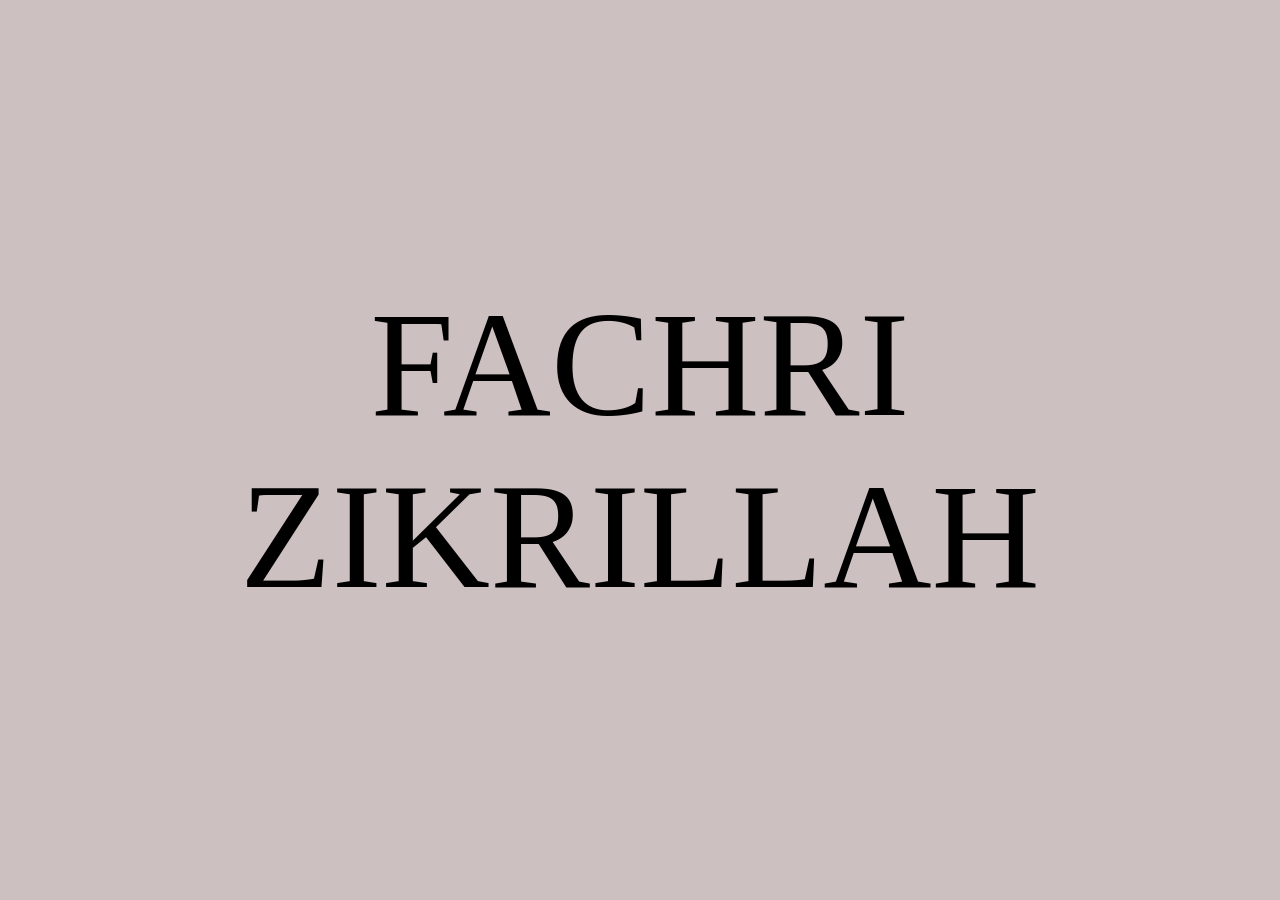
==== index.html @ e3d98bf4 "add hero section" ====
<!DOCTYPE html>
<html lang="en">
<head>
    <meta charset="UTF-8">
    <meta name="viewport" content="width=device-width, initial-scale=1.0">
    <title>Fachri Zikrillah</title>
    <link rel="stylesheet" href="style.css">
</head>
<body>
    <div id="root">
        <div class="hero">
            <div class="hero__tiles" data-tiles="8" id="hero-tiles">
                <!-- TODO: generate tiles using js -->
            </div>
            <h1 class="hero__title">
                <span>FACHRI</span>
                <span>ZIKRILLAH</span>
            </h1>
        </div>
    </div>

    <script>
        // setup tiles automatically
        let heroTiles = document.getElementById('hero-tiles');
        let numTiles = +heroTiles.dataset.tiles;
        for (let i = 0; i < numTiles; i++) {
            let tile = document.createElement('div');
            tile.style.setProperty('--animation-delay', `${i * 0.1}s`);
            heroTiles.appendChild(tile);
        }
    </script>
</body>
</html>
---- style.css ----
/*
    START: RESET
    Josh's Custom CSS Reset (with customization)
    https://www.joshwcomeau.com/css/custom-css-reset/
*/
:root {
    --color-background: #cdc0c0;
}

*,
*::after,
*::before {
    margin: 0;
    padding: 0;
    box-sizing: border-box;
}

html {
    color-scheme: only light;
}

@media (prefers-reduced-motion: no-preference) {
    html {
        interpolate-size: allow-keywords;
    }
}

body {
    -webkit-font-smoothing: antialiased;
}

img, picture, video, canvas, svg {
    display: block;
    max-width: 100%;
}

input, button, textarea, select {
    font: inherit;
}

p, h1, h2, h3, h4, h5, h6 {
    overflow-wrap: break-word;
}

p {
    text-wrap: pretty;
}

h1, h2, h3, h4, h5, h6 {
    text-wrap: balance;
    font: inherit;
}

#root, #__next {
    isolation: isolate;
}
/* END: RESET */

/* START: ANIMATION */
@keyframes moveUp {
    from {
        transform: translateY(0);
    }

    to {
        transform: translateY(-100%);
    }
}
/* END: ANIMATION */


/* START: HERO */
.hero {
    display: flex;
    flex-direction: column;
    justify-content: center;
    align-items: center;

    min-height: 100vh;

    background-color: var(--color-background);
    position: relative;
}

.hero__title {
    /* TODO: setup responsive font-size */
    font-size: clamp(100px, 100vw / 2, 150px);
    text-align: center;

    > * {
        white-space: wrap
        ;
    }
}

.hero__tiles {
    display: flex;
    position: absolute;
    top: 0;
    left: 0;
    right: 0;
    bottom: 0;

    > * {
        --animation-delay: 0s;
        flex: 1;
        width: 100%;
        animation: moveUp 0.3s ease-in forwards;
        background-color: white;
        animation-delay: var(--animation-delay);
    }
}
/* END: HERO */
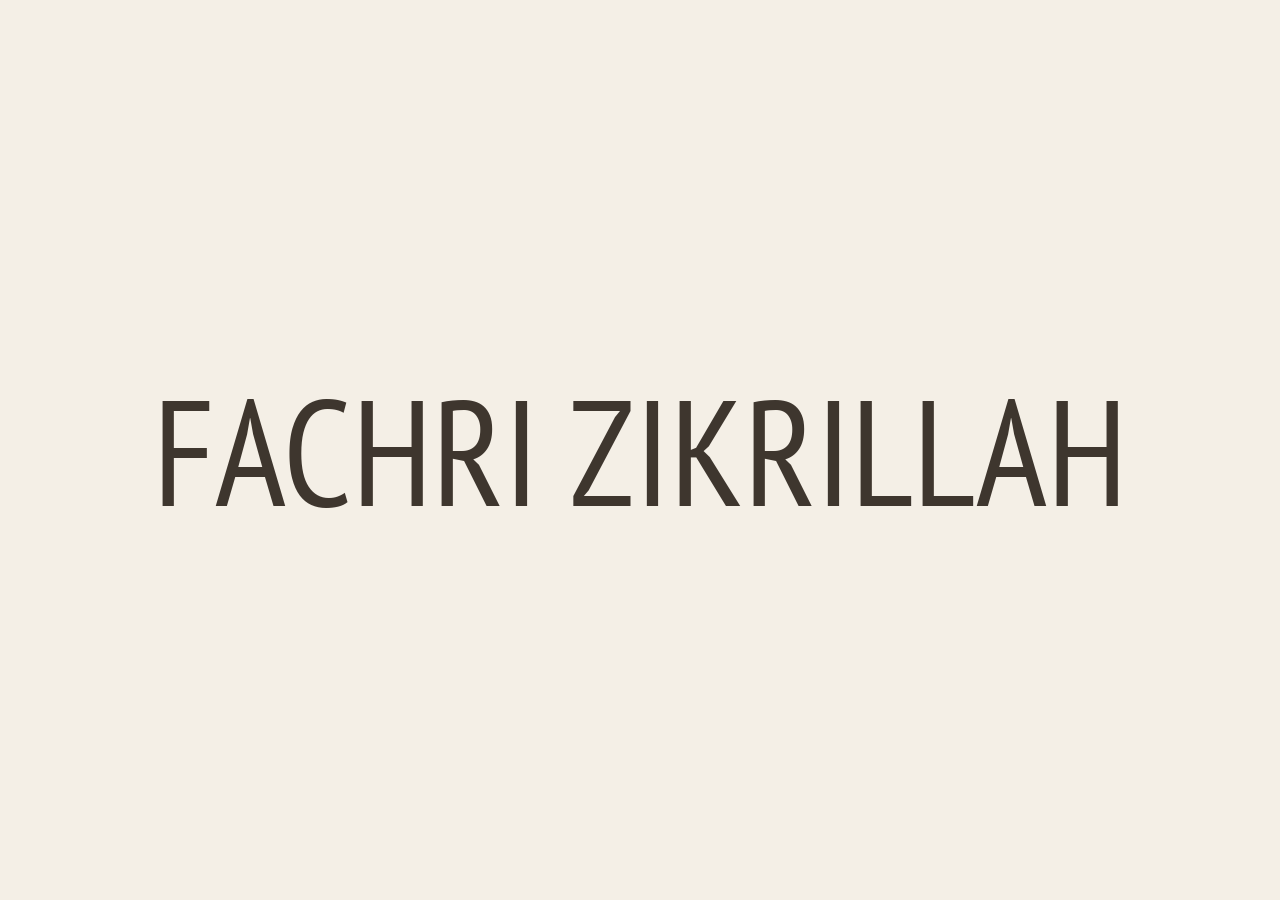
==== commit 4c676d57: "feat: add color, font and adjust hero tiles animation" ====
--- a/index.html
+++ b/index.html
@@ -4,6 +4,9 @@
     <meta charset="UTF-8">
     <meta name="viewport" content="width=device-width, initial-scale=1.0">
     <title>Fachri Zikrillah</title>
+    <link rel="preconnect" href="https://fonts.googleapis.com">
+    <link rel="preconnect" href="https://fonts.gstatic.com" crossorigin>
+    <link href="https://fonts.googleapis.com/css2?family=PT+Sans+Narrow:wght@400;700&display=swap" rel="stylesheet">
     <link rel="stylesheet" href="style.css">
 </head>
 <body>
@@ -28,6 +31,7 @@
             tile.style.setProperty('--animation-delay', `${i * 0.1}s`);
             heroTiles.appendChild(tile);
         }
+        heroTiles.style.animation = `hide ${numTiles * 0.1 + 0.5}s ease-out forwards`;
     </script>
 </body>
 </html>
--- a/style.css
+++ b/style.css
@@ -4,7 +4,15 @@
     https://www.joshwcomeau.com/css/custom-css-reset/
 */
 :root {
-    --color-background: #cdc0c0;
+    --color-white: #F4EFE6;
+    --color-dark-brown: #3E362E;
+
+    /* THEME COLOR */
+    --color-background: var(--color-white);
+    --color-primary: var(--color-dark-brown);
+    --color-text-primary: var(--color-dark-brown);
+
+    --font-sans: "PT Sans Narrow", sans-serif;
 }
 
 *,
@@ -27,6 +35,10 @@
 
 body {
     -webkit-font-smoothing: antialiased;
+    font-family: var(--font-sans);
+    font-weight: 400;
+    color: var(--color-text-primary);
+    background-color: var(--color-background);
 }
 
 img, picture, video, canvas, svg {
@@ -66,6 +78,12 @@
         transform: translateY(-100%);
     }
 }
+
+@keyframes hide {
+    to {
+        display: none;
+    }
+}
 /* END: ANIMATION */
 
 
@@ -83,8 +101,7 @@
 }
 
 .hero__title {
-    /* TODO: setup responsive font-size */
-    font-size: clamp(100px, 100vw / 2, 150px);
+    font-size: clamp(40px, 14vw, 150px);
     text-align: center;
 
     > * {
@@ -100,6 +117,7 @@
     left: 0;
     right: 0;
     bottom: 0;
+    
 
     > * {
         --animation-delay: 0s;
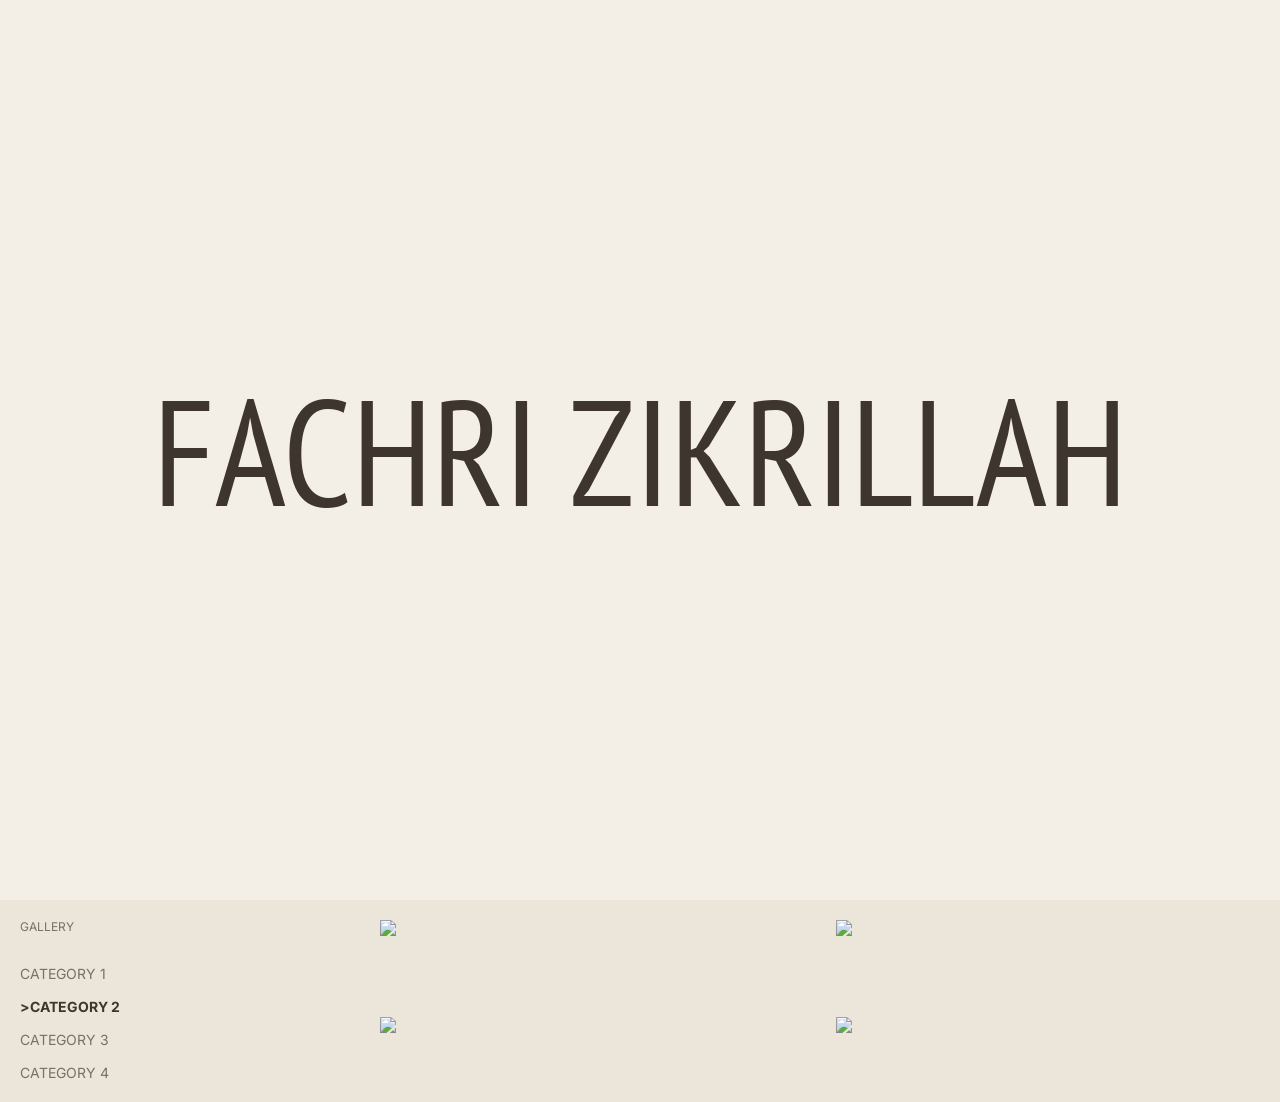
==== commit 9417632e: "add section gallery" ====
--- a/index.html
+++ b/index.html
@@ -1,37 +1,61 @@
-<!DOCTYPE html>
+<!doctype html>
 <html lang="en">
-<head>
-    <meta charset="UTF-8">
-    <meta name="viewport" content="width=device-width, initial-scale=1.0">
-    <title>Fachri Zikrillah</title>
-    <link rel="preconnect" href="https://fonts.googleapis.com">
-    <link rel="preconnect" href="https://fonts.gstatic.com" crossorigin>
-    <link href="https://fonts.googleapis.com/css2?family=PT+Sans+Narrow:wght@400;700&display=swap" rel="stylesheet">
-    <link rel="stylesheet" href="style.css">
-</head>
-<body>
-    <div id="root">
-        <div class="hero">
-            <div class="hero__tiles" data-tiles="8" id="hero-tiles">
-                <!-- TODO: generate tiles using js -->
+    <head>
+        <meta charset="UTF-8" />
+        <meta name="viewport" content="width=device-width, initial-scale=1.0" />
+        <title>Fachri Zikrillah</title>
+        <link rel="preconnect" href="https://fonts.googleapis.com" />
+        <link rel="preconnect" href="https://fonts.gstatic.com" crossorigin />
+        <link
+            href="https://fonts.googleapis.com/css2?family=Inter:ital,opsz,wght@0,14..32,100..900;1,14..32,100..900&family=PT+Sans+Narrow:wght@400;700&display=swap"
+            rel="stylesheet"
+        />
+        <link rel="stylesheet" href="style.css" />
+    </head>
+    <body>
+        <div id="root">
+            <div class="hero">
+                <div class="hero__tiles" data-tiles="8" id="hero-tiles">
+                    <!-- TODO: generate tiles using js -->
+                </div>
+                <h1 class="hero__title">
+                    <span>FACHRI</span>
+                    <span>ZIKRILLAH</span>
+                </h1>
             </div>
-            <h1 class="hero__title">
-                <span>FACHRI</span>
-                <span>ZIKRILLAH</span>
-            </h1>
+
+            <div class="container background-secondary"></div>
+            <section class="gallery">
+                <div class="gallery__container">
+                    <div class="gallery__sidebar">
+                        <div class="gallery__sidebar-title">GALLERY</div>
+                        <nav class="gallery__categories">
+                            <div>CATEGORY 1</div>
+                            <div class="gallery__active">CATEGORY 2</div>
+                            <div>CATEGORY 3</div>
+                            <div>CATEGORY 4</div>
+                        </nav>
+                    </div>
+                    <div class="gallery__photos">
+                        <img src="https://dummyimage.com/400.png/09f/fff" />
+                        <img src="https://dummyimage.com/400.png/09f/fff" />
+                        <img src="https://dummyimage.com/400.png/09f/fff" />
+                        <img src="https://dummyimage.com/400.png/09f/fff" />
+                    </div>
+                </div>
+            </section>
         </div>
-    </div>
 
-    <script>
-        // setup tiles automatically
-        let heroTiles = document.getElementById('hero-tiles');
-        let numTiles = +heroTiles.dataset.tiles;
-        for (let i = 0; i < numTiles; i++) {
-            let tile = document.createElement('div');
-            tile.style.setProperty('--animation-delay', `${i * 0.1}s`);
-            heroTiles.appendChild(tile);
-        }
-        heroTiles.style.animation = `hide ${numTiles * 0.1 + 0.5}s ease-out forwards`;
-    </script>
-</body>
+        <script>
+            // setup tiles automatically
+            let heroTiles = document.getElementById("hero-tiles");
+            let numTiles = +heroTiles.dataset.tiles;
+            for (let i = 0; i < numTiles; i++) {
+                let tile = document.createElement("div");
+                tile.style.setProperty("--animation-delay", `${i * 0.1}s`);
+                heroTiles.appendChild(tile);
+            }
+            heroTiles.style.animation = `hide ${numTiles * 0.1 + 0.5}s ease-out forwards`;
+        </script>
+    </body>
 </html>
--- a/style.css
+++ b/style.css
@@ -4,15 +4,25 @@
     https://www.joshwcomeau.com/css/custom-css-reset/
 */
 :root {
-    --color-white: #F4EFE6;
-    --color-dark-brown: #3E362E;
+    --color-white: #f4efe6;
+    --color-white-2: #ebe5da;
+    --color-dark-brown: #3e362e;
+    --color-soft-brown: #78706a;
 
     /* THEME COLOR */
     --color-background: var(--color-white);
+    --color-background-secondary: var(--color-white-2);
+
     --color-primary: var(--color-dark-brown);
+
     --color-text-primary: var(--color-dark-brown);
+    --color-text-secondary: var(--color-soft-brown);
 
     --font-sans: "PT Sans Narrow", sans-serif;
+    --font-sans-serif: "Inter", sans-serif;
+
+    --max-content-width: 1320px;
+    --min-content-padding: 20px;
 }
 
 *,
@@ -35,22 +45,34 @@
 
 body {
     -webkit-font-smoothing: antialiased;
-    font-family: var(--font-sans);
-    font-weight: 400;
+    font: 400 16px/1.2 var(--font-sans);
     color: var(--color-text-primary);
     background-color: var(--color-background);
 }
 
-img, picture, video, canvas, svg {
+img,
+picture,
+video,
+canvas,
+svg {
     display: block;
     max-width: 100%;
 }
 
-input, button, textarea, select {
+input,
+button,
+textarea,
+select {
     font: inherit;
 }
 
-p, h1, h2, h3, h4, h5, h6 {
+p,
+h1,
+h2,
+h3,
+h4,
+h5,
+h6 {
     overflow-wrap: break-word;
 }
 
@@ -58,12 +80,18 @@
     text-wrap: pretty;
 }
 
-h1, h2, h3, h4, h5, h6 {
+h1,
+h2,
+h3,
+h4,
+h5,
+h6 {
     text-wrap: balance;
     font: inherit;
 }
 
-#root, #__next {
+#root,
+#__next {
     isolation: isolate;
 }
 /* END: RESET */
@@ -86,6 +114,19 @@
 }
 /* END: ANIMATION */
 
+/* START: UTILS */
+.background-secondary {
+    background-color: var(--color-background-secondary) !important;
+}
+/* END: UTILS */
+
+.container {
+    max-width: 1320px;
+    width: 100%;
+    padding: 0 20px;
+    margin-left: auto;
+    margin-right: auto;
+}
 
 /* START: HERO */
 .hero {
@@ -105,8 +146,7 @@
     text-align: center;
 
     > * {
-        white-space: wrap
-        ;
+        white-space: wrap;
     }
 }
 
@@ -117,7 +157,6 @@
     left: 0;
     right: 0;
     bottom: 0;
-    
 
     > * {
         --animation-delay: 0s;
@@ -129,3 +168,61 @@
     }
 }
 /* END: HERO */
+
+/* START: GALLERY */
+.gallery {
+    background-color: var(--color-background-secondary);
+}
+
+.gallery__container {
+    max-width: var(--max-content-width);
+    padding: var(--min-content-padding);
+    margin: 0 auto;
+
+    display: grid;
+    grid-template-columns: 300px 1fr;
+    gap: 60px;
+}
+
+.gallery__photos {
+    display: grid;
+    grid-template-columns: 1fr 1fr;
+    gap: 32px;
+
+    > img {
+        width: 100%;
+    }
+}
+
+.gallery__sidebar {
+    /* TODO: set sticky */
+    display: flex;
+    flex-direction: column;
+    gap: 32px;
+    font: 400 12px/1.2 var(--font-sans-serif);
+    color: var(--color-text-secondary);
+}
+
+.gallery__categories {
+    display: flex;
+    flex-direction: column;
+    gap: 16px;
+    font: 400 14px/1.2 var(--font-sans-serif);
+
+    > * {
+        position: relative;
+    }
+}
+.gallery__active {
+    display: flex;
+    align-items: center;
+    color: var(--color-text-primary);
+    font-weight: 700;
+}
+.gallery__active::before {
+    content: ">";
+    display: block;
+    color: var(--color-text-primary);
+    font: inherit;
+}
+/* END: GALLERY */
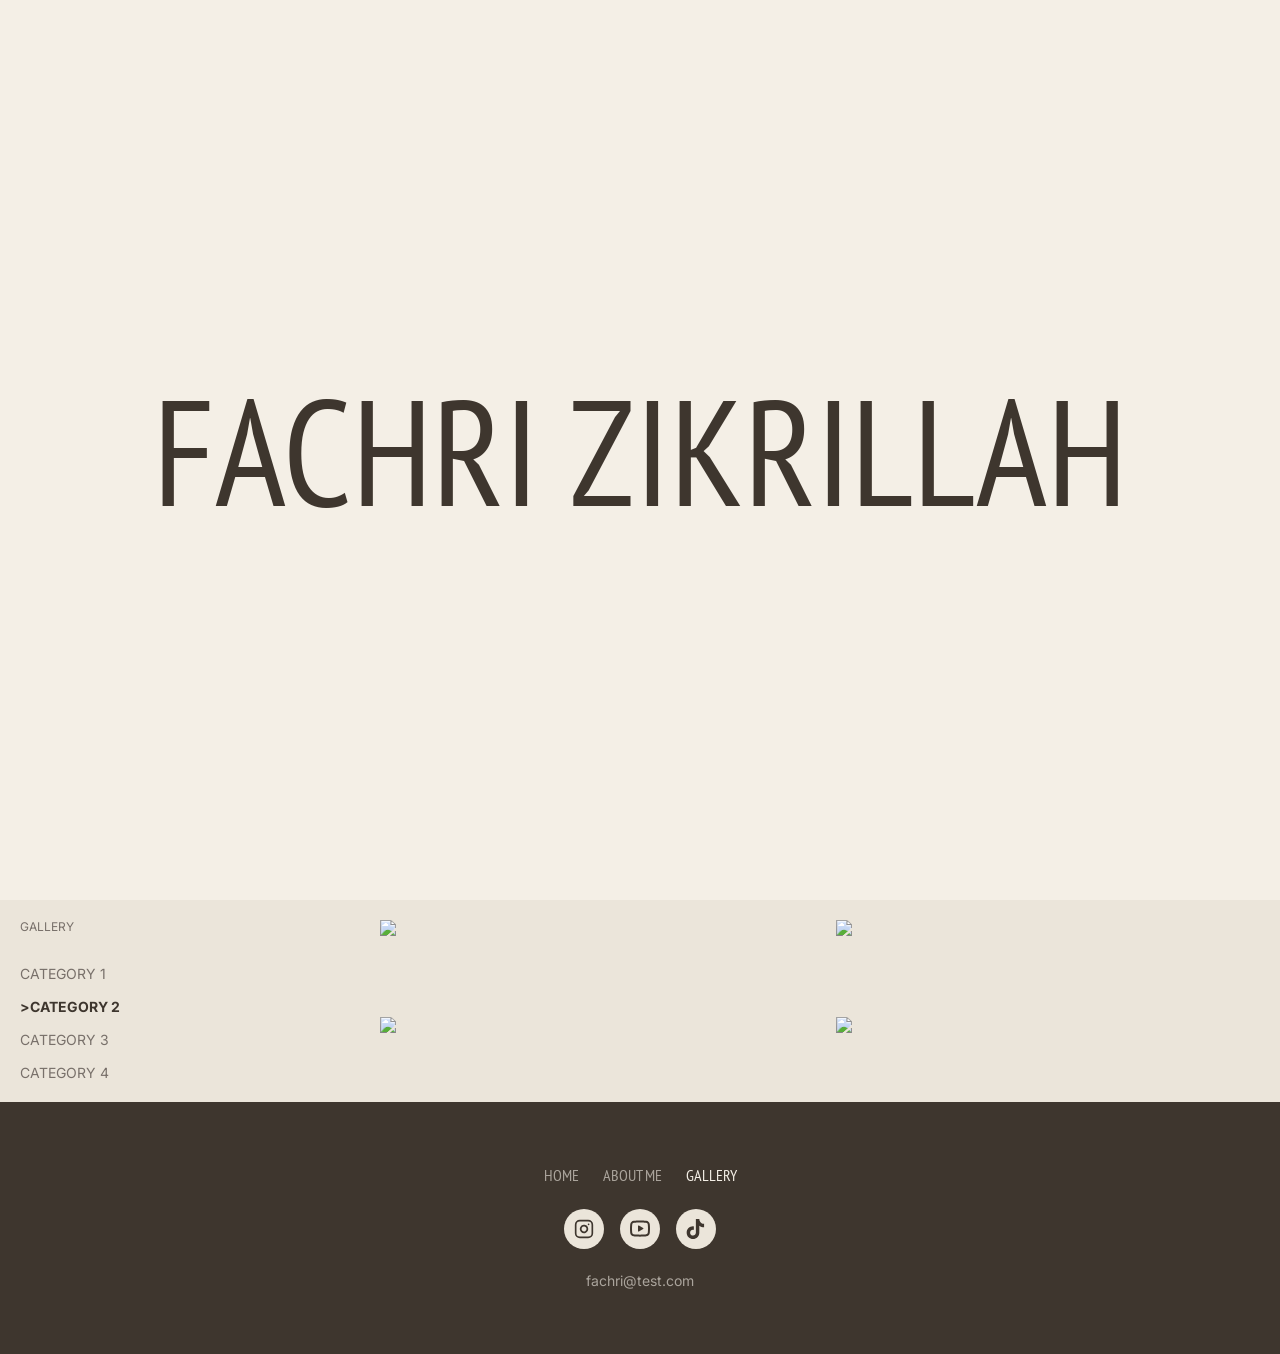
==== commit fe7e46a1: "add base footer" ====
--- a/index.html
+++ b/index.html
@@ -24,7 +24,6 @@
                 </h1>
             </div>
 
-            <div class="container background-secondary"></div>
             <section class="gallery">
                 <div class="gallery__container">
                     <div class="gallery__sidebar">
@@ -44,6 +43,29 @@
                     </div>
                 </div>
             </section>
+
+            <section></section>
+
+            <footer class="footer">
+                <nav class="footer__nav">
+                    <a href="">HOME</a>
+                    <a href="">ABOUT ME</a>
+                    <a href="" class="text-primary-foreground">GALLERY</a>
+                </nav>
+                 <div class="footer__sosmed-icons">
+                    <a href="https://www.instagram.com/fachryzikrillah/" target="_blank">
+                        <img src="/instagram.svg" alt="Instagram">
+                    </a>
+                    <a href="" target="_blank">
+                        <img src="/youtube.svg" alt="YouTube">
+                    </a>
+
+                    <a href="" target="_blank">
+                        <img src="/tiktok.svg" alt="TikTok">
+                    </a>
+                </div>
+                <a class="footer__email" href="mailto:fachri@test.com">fachri@test.com</a>
+            </footer>
         </div>
 
         <script>
--- a/style.css
+++ b/style.css
@@ -6,6 +6,7 @@
 :root {
     --color-white: #f4efe6;
     --color-white-2: #ebe5da;
+    --color-white-3: rgb(244 239 230 / 0.6);
     --color-dark-brown: #3e362e;
     --color-soft-brown: #78706a;
 
@@ -14,9 +15,11 @@
     --color-background-secondary: var(--color-white-2);
 
     --color-primary: var(--color-dark-brown);
+    --color-primary-foreground: var(--color-white);
 
     --color-text-primary: var(--color-dark-brown);
     --color-text-secondary: var(--color-soft-brown);
+    --color-muted: var(--color-white-3);
 
     --font-sans: "PT Sans Narrow", sans-serif;
     --font-sans-serif: "Inter", sans-serif;
@@ -118,6 +121,10 @@
 .background-secondary {
     background-color: var(--color-background-secondary) !important;
 }
+
+.text-primary-foreground {
+    color: var(--color-primary-foreground) !important;
+}
 /* END: UTILS */
 
 .container {
@@ -226,3 +233,98 @@
     font: inherit;
 }
 /* END: GALLERY */
+
+/* START: FOOTER */
+.footer {
+    background-color: var(--color-primary);
+    color: var(--color-primary-foreground);
+    padding: 40px 20px;
+    text-align: center;
+    padding: 64px;
+
+    display: flex;
+    flex-direction: column;
+    align-items: center;
+    gap: 24px;
+}
+
+.footer__sosmed {
+    margin-bottom: 20px;
+    color: var(--color-muted);
+    display: flex;
+    justify-content: flex-start;
+    gap: 24px;
+}
+
+.footer__link {
+    font: 400 14px/1.2 var(--font-sans-serif);
+    text-decoration: none;
+
+    &,
+    &:visited {
+        color: var(--color-muted);
+    }
+
+    &:hover {
+        color: var(--color-primary-foreground)
+    }
+}
+
+.footer__sosmed-email {
+    font: 400 14px/1.2 var(--font-sans-serif);
+    color: var(--color-white);
+}
+
+.footer__sosmed-icons {
+    display: flex;
+    justify-content: center;
+    gap: 16px;
+
+    img {
+        height: 20px;
+        aspect-ratio: 1;
+    }
+
+    > * {
+        padding: 10px;
+        color: var(--color-muted);
+        background-color: var(--color-background-secondary);
+        border-radius: 50px;
+        display: flex;
+        align-items: center;
+        justify-content: center;
+    }
+}
+
+.footer__nav {
+    display: flex;
+    gap: 24px;
+
+    > * {
+        text-decoration: none;
+
+        &,
+        &:visited {
+            color: var(--color-muted);
+        }
+
+        &:hover {
+            color: var(--color-primary-foreground)
+        }
+    }
+}
+
+.footer__email {
+    font: 400 14px/1.2 var(--font-sans-serif);
+    text-decoration: none;
+
+    &,
+    &:visited {
+        color: var(--color-muted);
+    }
+
+    &:hover {
+        color: var(--color-primary-foreground)
+    }
+}
+/* END: FOOTER */
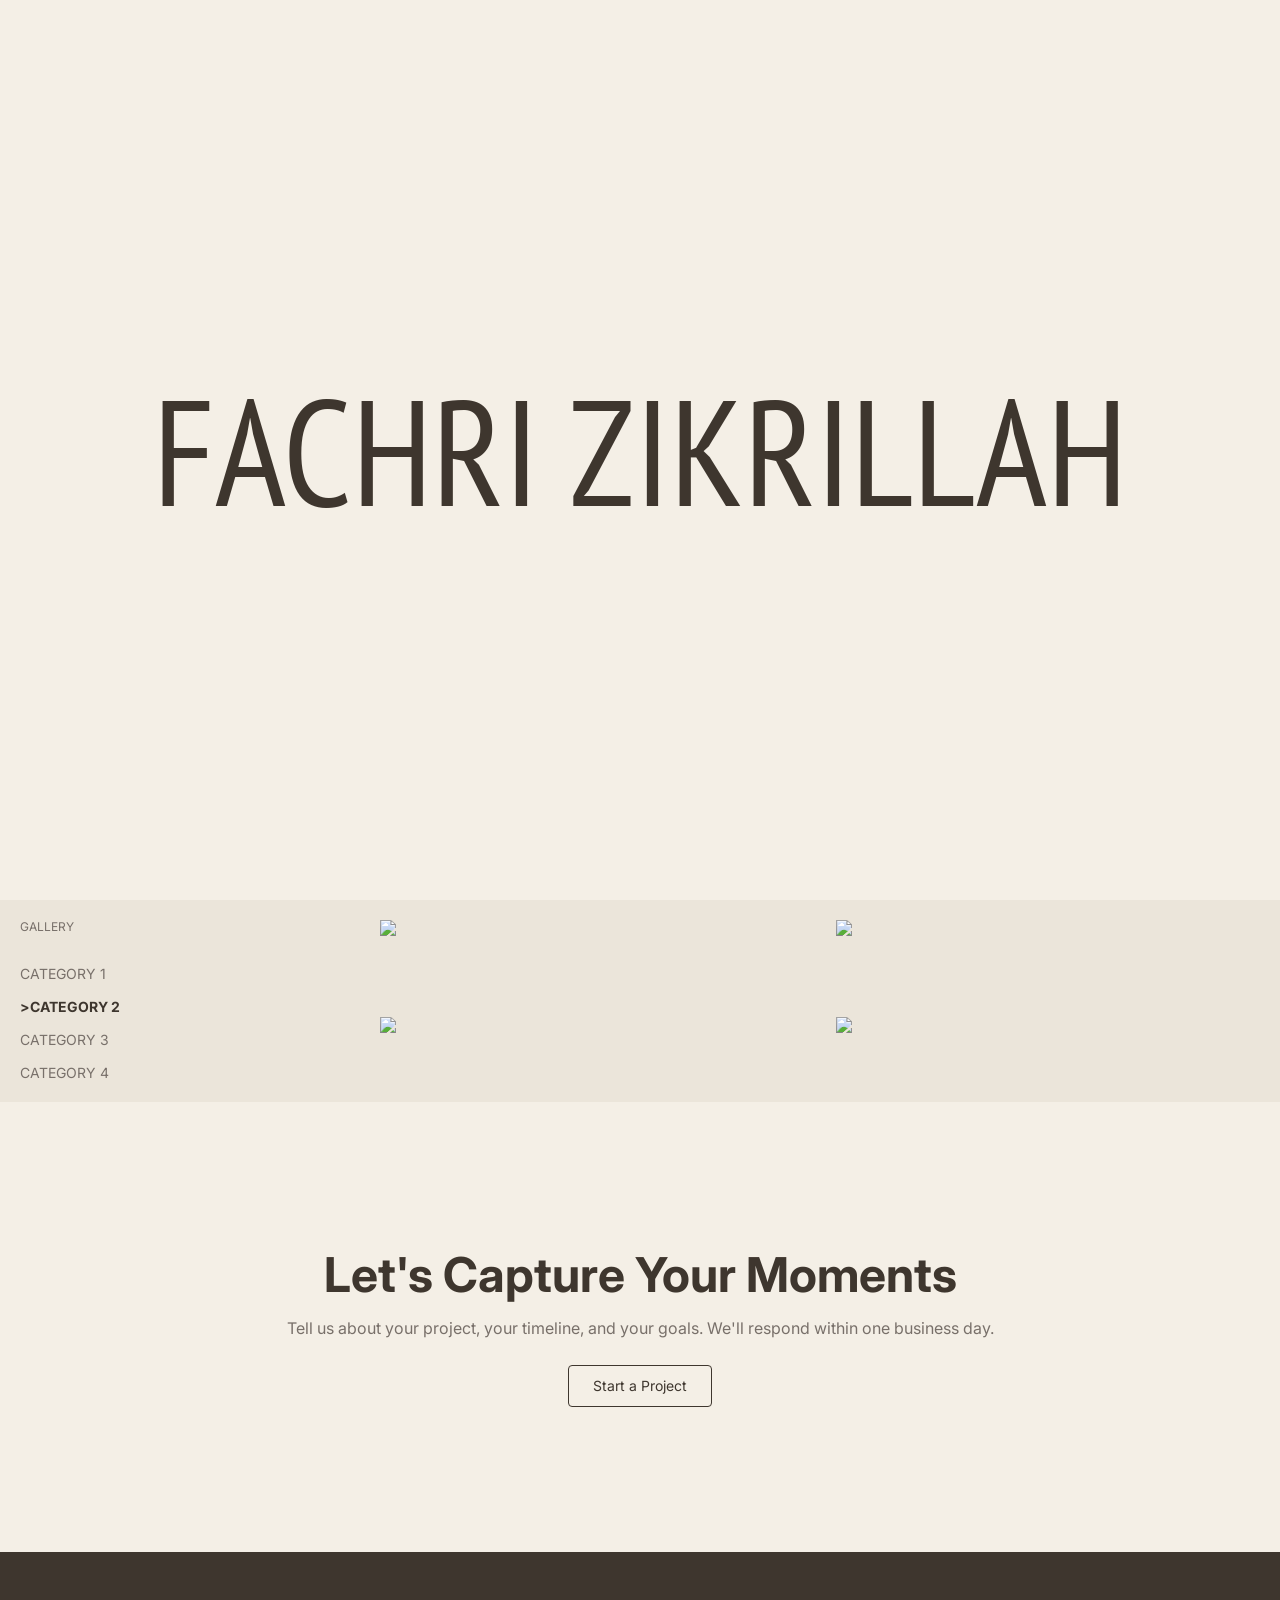
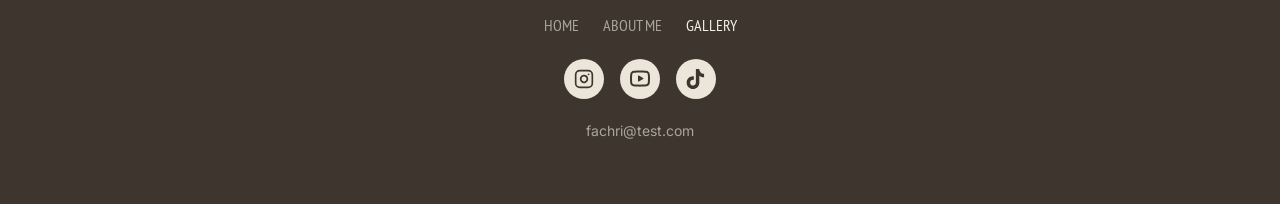
==== commit dfaac6bf: "add cta section" ====
--- a/index.html
+++ b/index.html
@@ -44,7 +44,20 @@
                 </div>
             </section>
 
-            <section></section>
+            <section class="cta">
+                <div class="cta__container">
+                    <div class="cta__title">
+                        Let's Capture <span>Your Moments</span>
+                    </div>
+                    <div class="cta__desc">
+                        Tell us about your project, your timeline, and your goals. We'll respond within one business day.
+                    </div>
+
+                    <div class="cta__button">
+                        Start a Project
+                    </div>
+                </div>
+            </section>
 
             <footer class="footer">
                 <nav class="footer__nav">
--- a/style.css
+++ b/style.css
@@ -1,3 +1,45 @@
+@keyframes scaleDown1 {
+    to {
+        transform: scale(1.35);
+    }
+}
+
+@keyframes scaleDown2 {
+    from {
+        transform: scale(1.35);
+    }
+
+    to {
+        transform: scale(1);
+    }
+}
+
+@keyframes clip-in {
+    from {
+        clip-path: polygon(50% 50%, 50% 50%, 50% 50%, 50% 50%);
+    }
+    to {
+        clip-path: polygon(40.45% 26.5%, 59.55% 26.5%, 59.55% 73.5%, 40.45% 73.5%);
+    }
+}
+
+@keyframes clip-hold {
+    from {
+        clip-path: polygon(40.45% 26.5%, 59.55% 26.5%, 59.55% 73.5%, 40.45% 73.5%);
+    }
+    to {
+        clip-path: polygon(39.25% 23.5%, 60.75% 23.5%, 60.75% 76.5%, 39.25% 76.5%);
+    }
+}
+
+@keyframes clip-expand {
+    from {
+        clip-path: polygon(39.25% 23.5%, 60.75% 23.5%, 60.75% 76.5%, 39.25% 76.5%);
+    }
+    to {
+        clip-path: polygon(0% 0%, 100% 0%, 100% 100%, 0% 100%);
+    }
+}
 /*
     START: RESET
     Josh's Custom CSS Reset (with customization)
@@ -12,6 +54,7 @@
 
     /* THEME COLOR */
     --color-background: var(--color-white);
+    --color-background-foreground: var(--color-dark-brown);
     --color-background-secondary: var(--color-white-2);
 
     --color-primary: var(--color-dark-brown);
@@ -128,9 +171,9 @@
 /* END: UTILS */
 
 .container {
-    max-width: 1320px;
+    max-width: var(--max-content-width);
     width: 100%;
-    padding: 0 20px;
+    padding: 0 var(--min-content-padding);
     margin-left: auto;
     margin-right: auto;
 }
@@ -266,7 +309,7 @@
     }
 
     &:hover {
-        color: var(--color-primary-foreground)
+        color: var(--color-primary-foreground);
     }
 }
 
@@ -309,7 +352,7 @@
         }
 
         &:hover {
-            color: var(--color-primary-foreground)
+            color: var(--color-primary-foreground);
         }
     }
 }
@@ -324,7 +367,203 @@
     }
 
     &:hover {
-        color: var(--color-primary-foreground)
+        color: var(--color-primary-foreground);
     }
 }
 /* END: FOOTER */
+
+/* START about-ME */
+.about-me {
+    position: relative;
+    isolation: isolate;
+    background-color: black;
+}
+
+.clip-expand-animation {
+    animation:
+        clip-in 0.75s cubic-bezier(1, 0.327, 0.301, 0.998) forwards,
+        clip-hold 0.25s linear 0.75s forwards,
+        clip-expand 0.75s cubic-bezier(1, 0.327, 0.301, 0.998) 1s forwards;
+}
+
+.about-me__overlay {
+    position: absolute;
+    top: 0;
+    left: 0;
+    right: 0;
+    bottom: 0;
+    background-color: black;
+    transform-origin: 50% 50%;
+}
+
+.about-me__content {
+    position: relative;
+    z-index: 2;
+}
+
+.about-me__container {
+    position: relative;
+    max-width: var(--max-content-width);
+    padding: var(--min-content-padding);
+    margin: 0 auto;
+    min-height: 100vh;
+}
+
+.about-me__name {
+    position: absolute;
+    top: 50%;
+    left: 0;
+    transform: translateY(-50%);
+    font: 400 100px/1.2 var(--font-sans-serif);
+    color: var(--color-white);
+    z-index: 1;
+}
+
+.about-me__desc {
+    position: absolute;
+    bottom: 10%;
+    right: 0;
+    font: 300 14px/1.2 var(--font-sans-serif);
+    white-space: nowrap;
+    color: var(--color-white);
+
+    display: flex;
+    flex-direction: column;
+    gap: 12px;
+    text-align: end;
+}
+
+.about-me__role {
+    font: 400 24px/1.2 var(--font-sans-serif);
+}
+
+.about-me__background {
+    position: absolute;
+    top: 0;
+    left: 0;
+    width: 100%;
+    height: 100%;
+    min-height: 100vh;
+    object-fit: cover;
+    transform-origin: 50% 50%;
+    will-change: transform clip-path;
+}
+/* END about-ME */
+
+/* START: ME */
+.me {
+    display: grid;
+    grid-template-columns: 1fr 1fr;
+    gap: 64px;
+
+    max-width: var(--max-content-width);
+    margin: 0 auto;
+    padding: calc(2 * var(--min-content-padding)) var(--min-content-padding);
+
+    @media (max-width: 768px) {
+        grid-template-columns: 1fr;
+    }
+}
+
+.me__section {
+    display: flex;
+    flex-direction: column;
+    gap: 32px;
+}
+
+.me__label {
+    font: 400 14px/1.2 var(--font-sans-serif);
+    color: var(--color-text-secondary);
+}
+
+.me__title {
+    font: 400 48px/1.2 var(--font-sans);
+    color: var(--color-text-primary);
+}
+
+.me__desc {
+    font: 400 16px/1.2 var(--font-sans-serif);
+    color: var(--color-text-secondary);
+}
+
+.me__awards {
+    display: flex;
+    flex-direction: column;
+    gap: 24px;
+
+    > * {
+        padding-top: 16px;
+        border-top: 1px solid black;
+    }
+}
+/* END: ME */
+
+/* START: AWARD */
+.award {
+    display: grid;
+    grid-template-areas:
+        "title year"
+        "desc desc";
+    grid-template-columns: 1fr auto;
+    gap: 8px;
+}
+
+.award__title {
+    grid-area: title;
+    font: 700 14px/1.2 var(--font-sans-serif);
+    color: var(--color-text-primary);
+}
+
+.award__year {
+    grid-area: year;
+    font: 400 14px/1.2 var(--font-sans-serif);
+    color: var(--color-text-secondary);
+}
+
+.award__desc {
+    grid-area: desc;
+    font: 400 14px/1.2 var(--font-sans-serif);
+}
+/* END: AWARD */
+
+/* START: CTA */
+.cta {
+    background-color: var(--color-background);
+}
+
+.cta__container {
+    max-width: var(--max-content-width);
+    padding: var(--min-content-padding);
+    margin: 0 auto;
+
+    min-height: 50vh;
+
+    display: flex;
+    flex-direction: column;
+    align-items: center;
+    justify-content: center;
+    gap: 16px;
+}
+
+.cta__title {
+    font: bold 48px/1.2 var(--font-sans-serif);
+    color: var(--color-text-primary);
+}
+
+.cta__desc {
+    font: 400 16px/1.2 var(--font-sans-serif);
+    color: var(--color-text-secondary);
+    margin-bottom: 10px;
+}
+
+.cta__button {
+    padding: 12px 24px;
+    background-color: var(--color-background);
+    color: var(--color-background-foreground);
+    border: 1px solid var(--color-background-foreground);
+
+    border-radius: 4px;
+    font: 400 14px/1.2 var(--font-sans-serif);
+    cursor: pointer;
+}
+/* END: CTA */
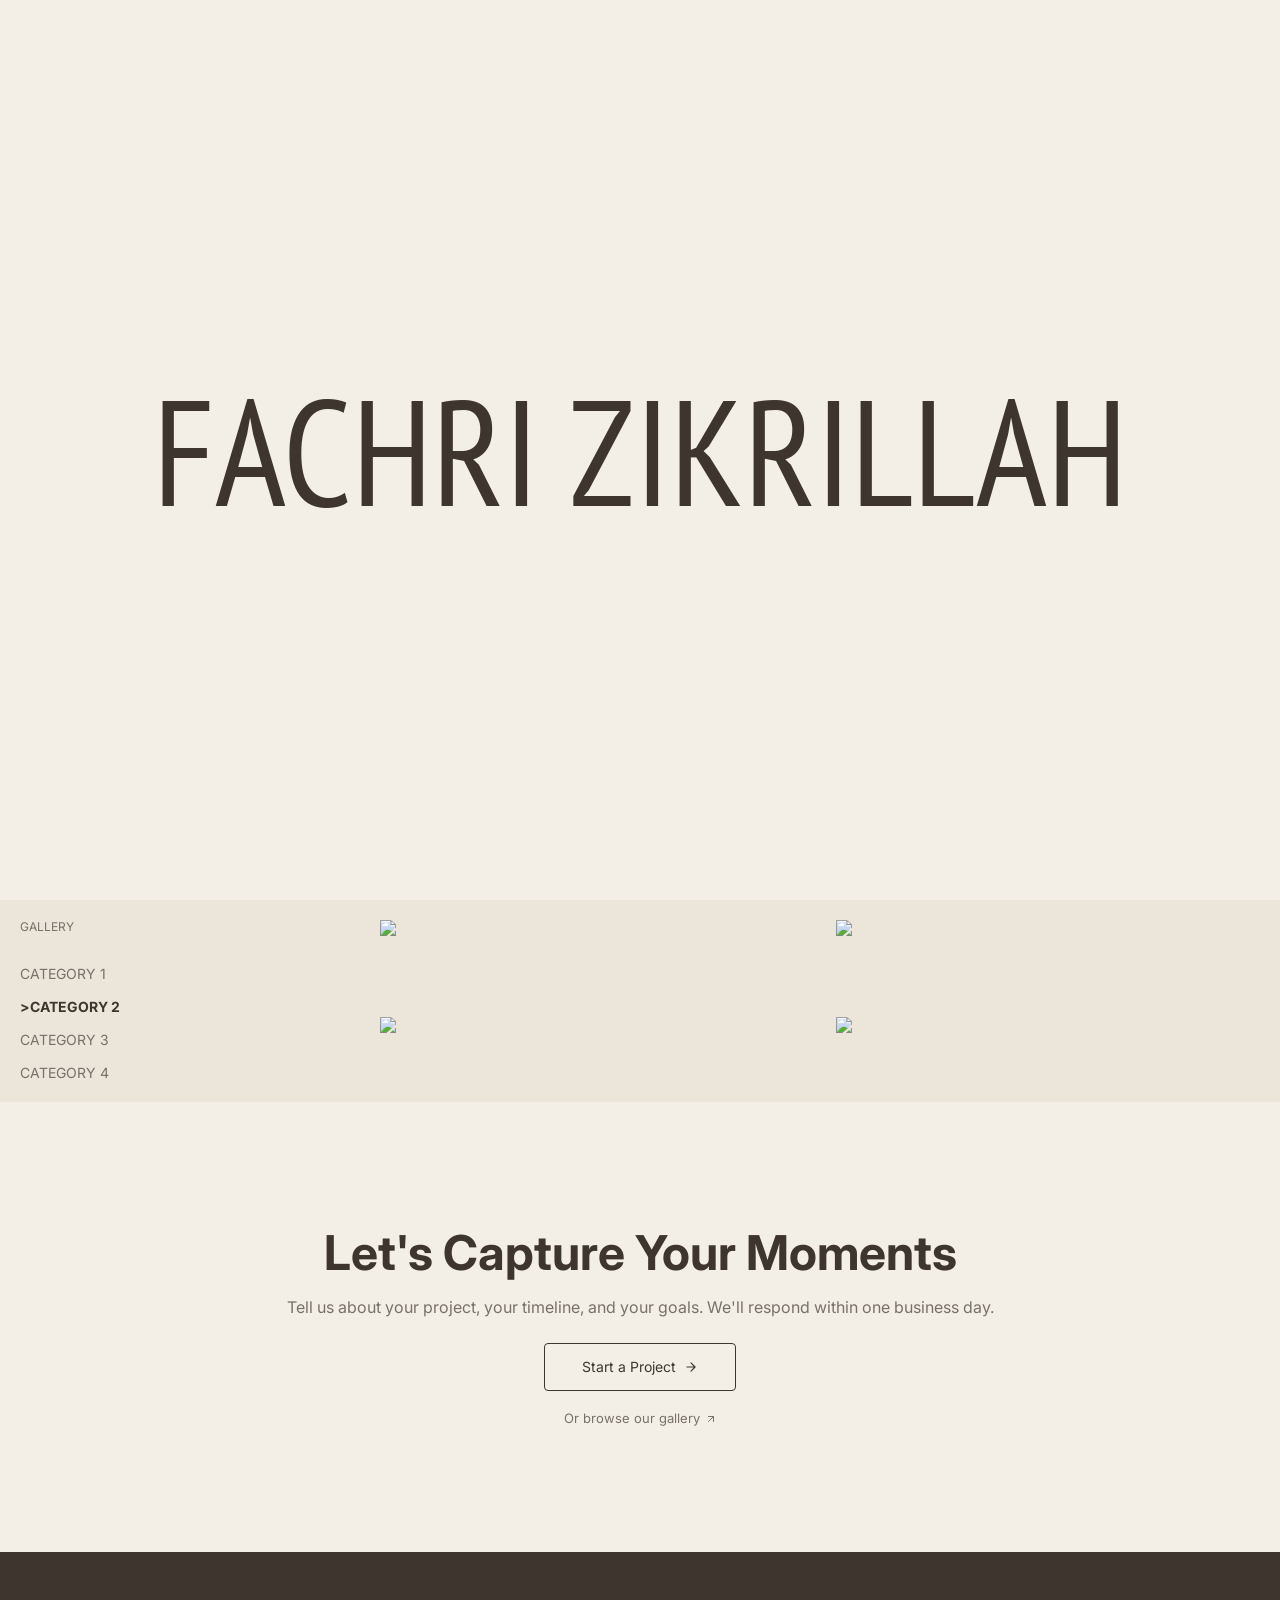
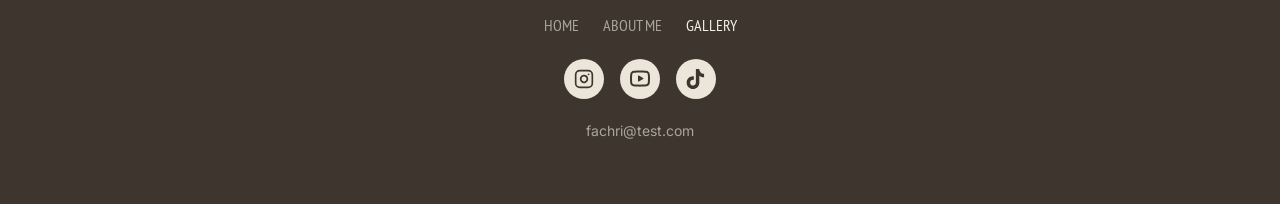
==== commit 8f540fa9: "add aniamtion in cta" ====
--- a/index.html
+++ b/index.html
@@ -53,8 +53,24 @@
                         Tell us about your project, your timeline, and your goals. We'll respond within one business day.
                     </div>
 
-                    <div class="cta__button">
-                        Start a Project
+                    <div class="cta__actions">
+                        <a href="/contact" class="cta__button">
+                            <div class="cta__button-track">
+                                <div class="cta__button-row">
+                                    Start a Project
+                                    <svg width="14" height="14" viewBox="0 0 24 24" fill="none" stroke="currentColor" stroke-width="2" stroke-linecap="round" stroke-linejoin="round" aria-hidden="true"><path d="M5 12h14M12 5l7 7-7 7"/></svg>
+                                </div>
+                                <div class="cta__button-row">
+                                    <svg width="14" height="14" viewBox="0 0 24 24" fill="none" stroke="currentColor" stroke-width="2" stroke-linecap="round" stroke-linejoin="round" aria-hidden="true"><path d="M23 19a2 2 0 0 1-2 2H3a2 2 0 0 1-2-2V8a2 2 0 0 1 2-2h4l2-3h6l2 3h4a2 2 0 0 1 2 2z"/><circle cx="12" cy="13" r="4"/></svg>
+                                    Let's Talk
+                                </div>
+                            </div>
+                        </a>
+
+                        <a href="/gallery" class="cta__link" target="_blank" rel="noopener noreferrer">
+                            Or browse our gallery
+                            <svg width="12" height="12" viewBox="0 0 24 24" fill="none" stroke="currentColor" stroke-width="2" stroke-linecap="round" stroke-linejoin="round" aria-hidden="true"><path d="M7 17L17 7M7 7h10v10"/></svg>
+                        </a>
                     </div>
                 </div>
             </section>
--- a/style.css
+++ b/style.css
@@ -548,6 +548,7 @@
 .cta__title {
     font: bold 48px/1.2 var(--font-sans-serif);
     color: var(--color-text-primary);
+    text-align: center;
 }
 
 .cta__desc {
@@ -556,14 +557,76 @@
     margin-bottom: 10px;
 }
 
+.cta__actions {
+    display: flex;
+    flex-direction: column;
+    align-items: center;
+    gap: 20px;
+}
+
+/* ── Primary button — lens slide ── */
 .cta__button {
-    padding: 12px 24px;
-    background-color: var(--color-background);
+    position: relative;
+    display: inline-block;
+    width: 192px;
+    height: 48px;
+    overflow: hidden;
+
+    border: 1px solid var(--color-background-foreground);
+    border-radius: 4px;
+    text-decoration: none;
+    cursor: pointer;
+}
+
+.cta__button-track {
+    position: absolute;
+    inset: 0;
+    display: flex;
+    flex-direction: column;
+    transition: transform 0.38s cubic-bezier(0.4, 0, 0.2, 1);
+}
+
+.cta__button-row {
+    flex: 0 0 100%;
+    display: flex;
+    align-items: center;
+    justify-content: center;
+    gap: 8px;
+
+    font: 400 14px/1.2 var(--font-sans-serif);
+}
+
+.cta__button-row:first-child {
     color: var(--color-background-foreground);
-    border: 1px solid var(--color-background-foreground);
-
-    border-radius: 4px;
-    font: 400 14px/1.2 var(--font-sans-serif);
-    cursor: pointer;
+}
+
+.cta__button-row:last-child {
+    color: var(--color-background);
+    background-color: var(--color-background-foreground);
+}
+
+.cta__button:hover .cta__button-track {
+    transform: translateY(-100%);
+}
+
+/* ── Secondary — subtle text link ── */
+.cta__link {
+    display: inline-flex;
+    align-items: center;
+    gap: 5px;
+
+    font: 400 13px/1.2 var(--font-sans-serif);
+    color: var(--color-text-secondary);
+    text-decoration: none;
+
+    border-bottom: 1px solid transparent;
+    padding-bottom: 1px;
+
+    transition: color 0.2s ease, border-color 0.2s ease;
+}
+
+.cta__link:hover {
+    color: var(--color-text-primary);
+    border-bottom-color: var(--color-text-primary);
 }
 /* END: CTA */
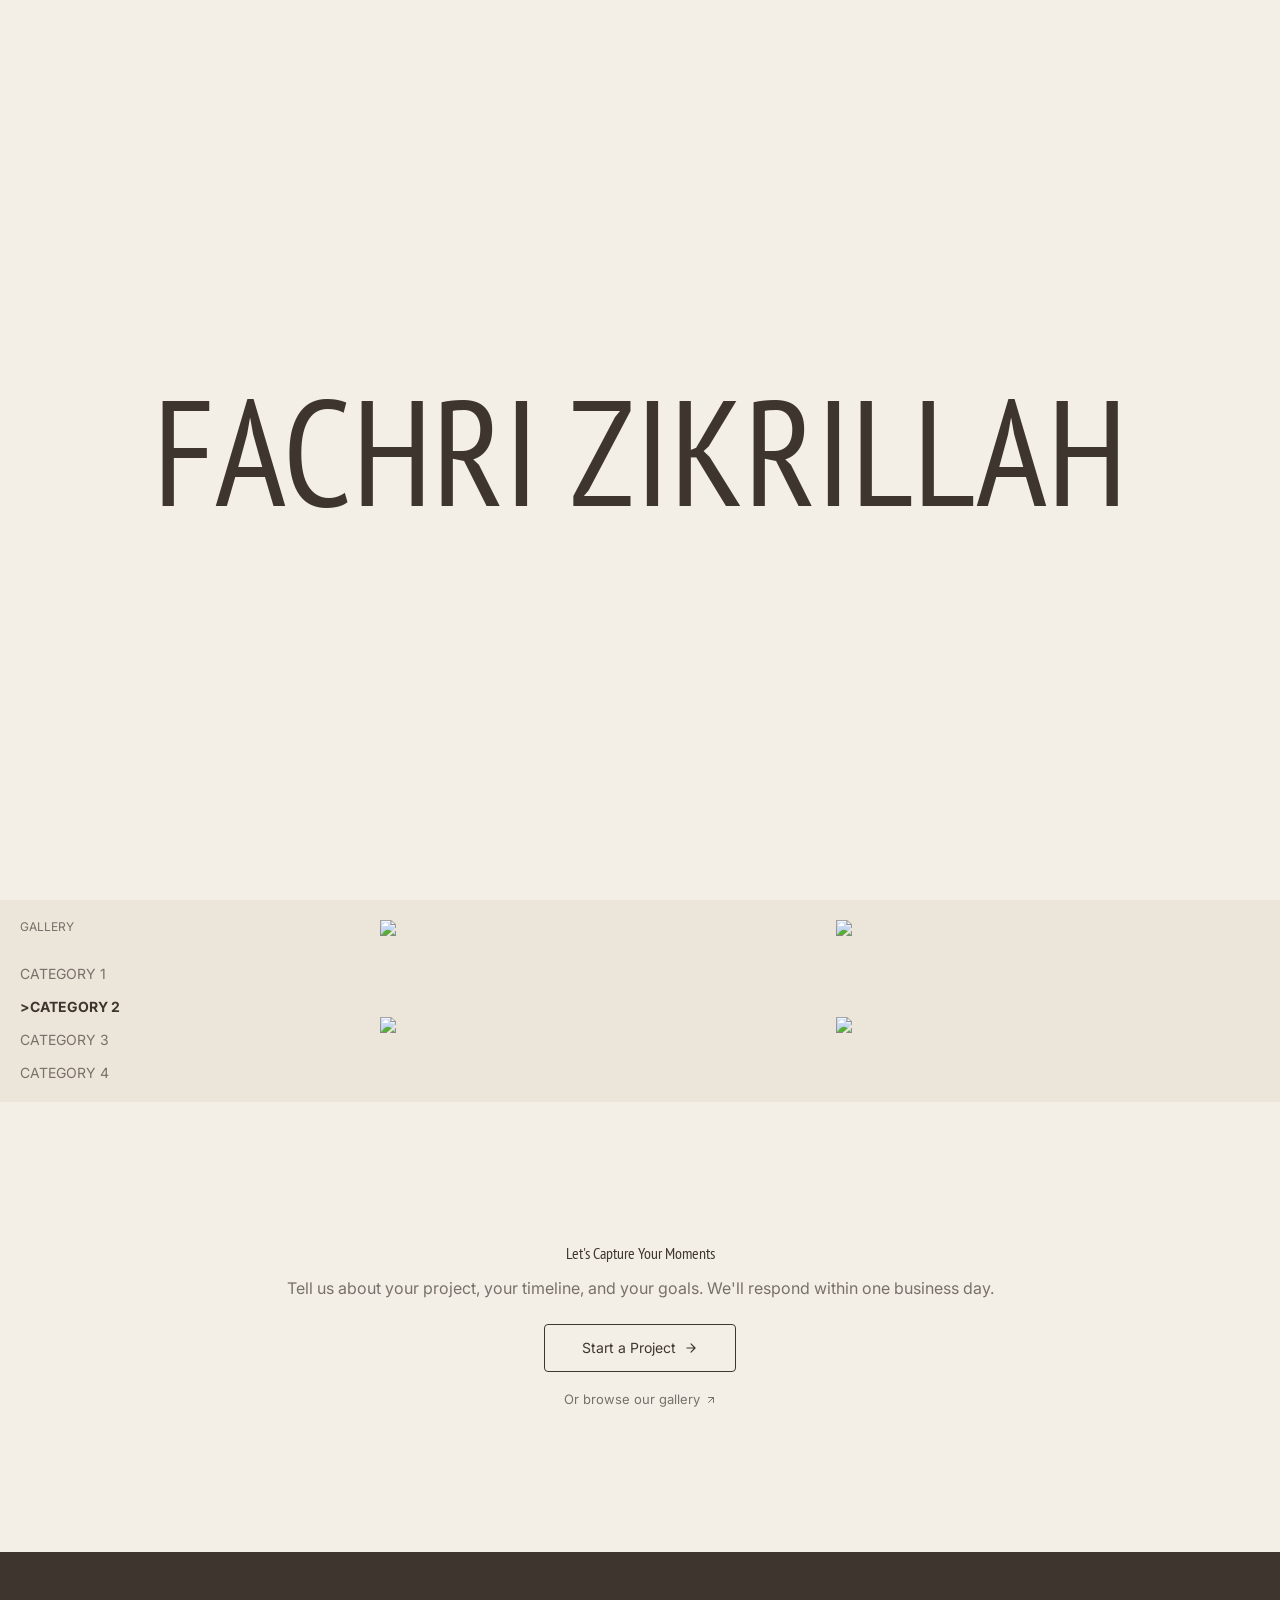
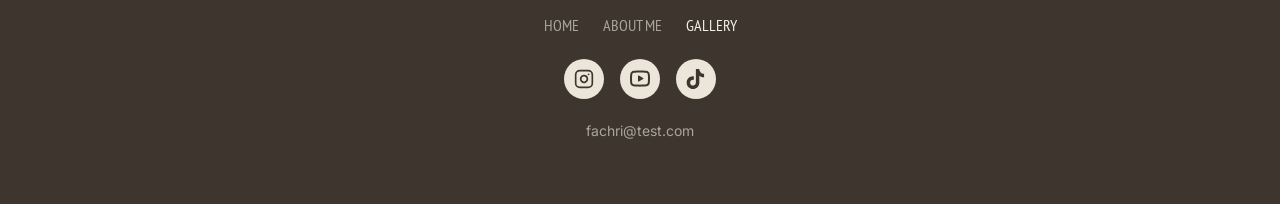
==== commit 1428363a: "rename files" ====
--- a/index.html
+++ b/index.html
@@ -46,7 +46,7 @@
 
             <section class="cta">
                 <div class="cta__container">
-                    <div class="cta__title">
+                    <div class="    ">
                         Let's Capture <span>Your Moments</span>
                     </div>
                     <div class="cta__desc">
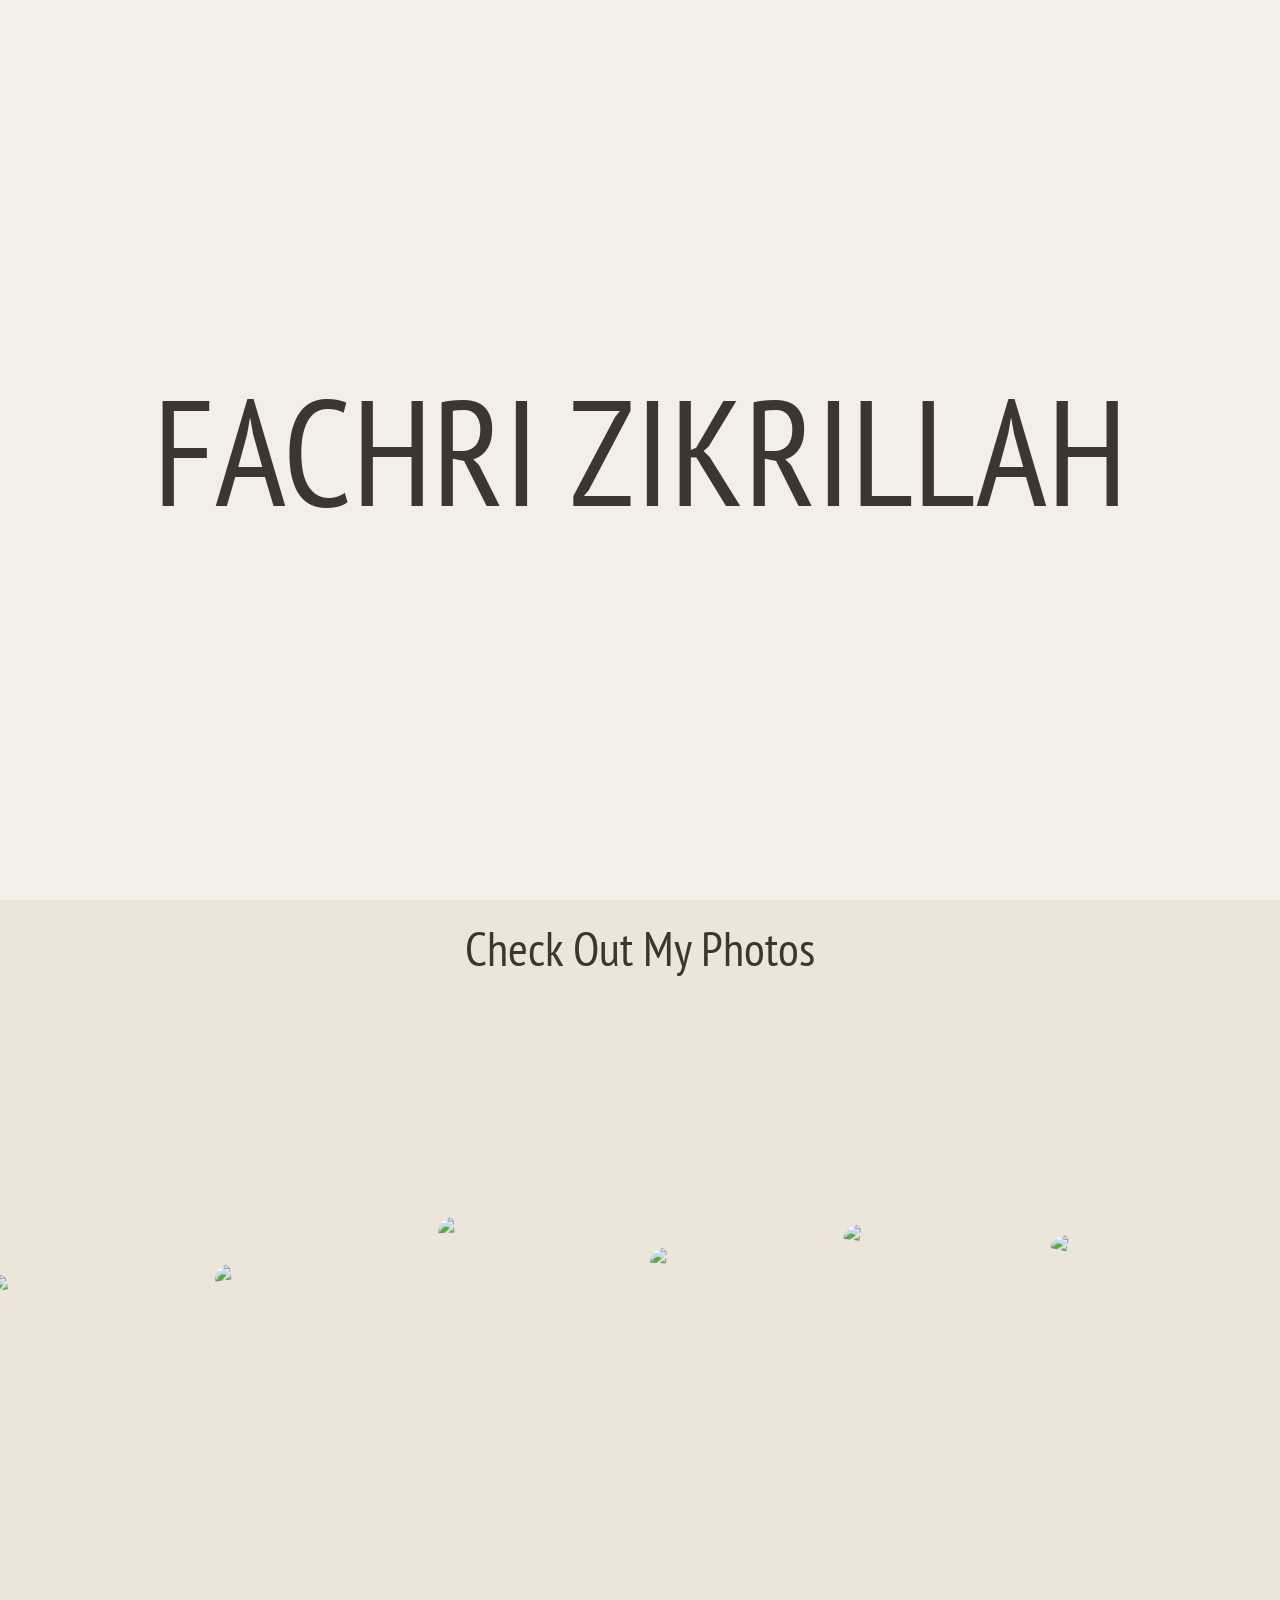
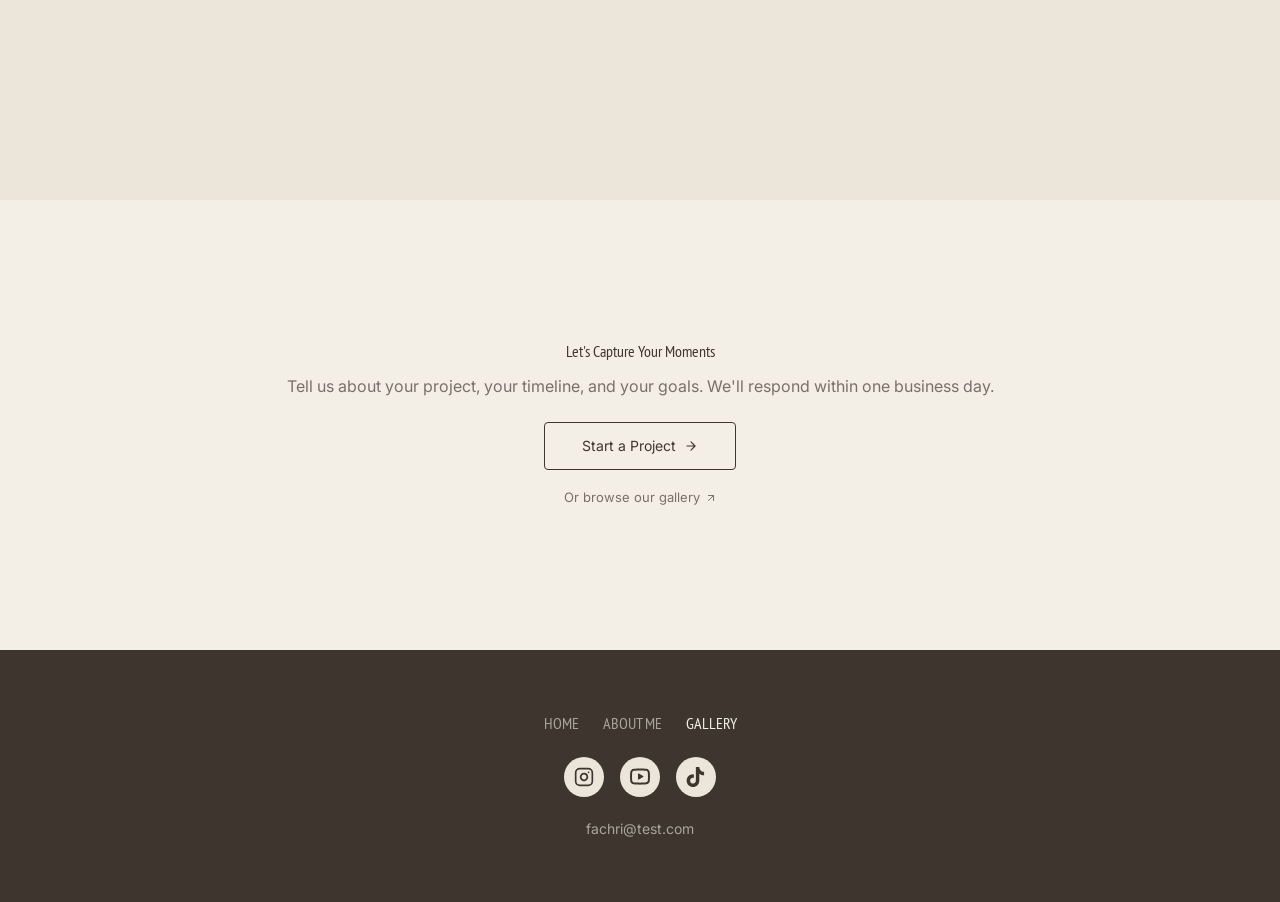
==== commit b3b9ed2b: "add photos section UI" ====
--- a/index.html
+++ b/index.html
@@ -24,22 +24,34 @@
                 </h1>
             </div>
 
-            <section class="gallery">
-                <div class="gallery__container">
-                    <div class="gallery__sidebar">
-                        <div class="gallery__sidebar-title">GALLERY</div>
-                        <nav class="gallery__categories">
-                            <div>CATEGORY 1</div>
-                            <div class="gallery__active">CATEGORY 2</div>
-                            <div>CATEGORY 3</div>
-                            <div>CATEGORY 4</div>
-                        </nav>
-                    </div>
-                    <div class="gallery__photos">
-                        <img src="https://dummyimage.com/400.png/09f/fff" />
-                        <img src="https://dummyimage.com/400.png/09f/fff" />
-                        <img src="https://dummyimage.com/400.png/09f/fff" />
-                        <img src="https://dummyimage.com/400.png/09f/fff" />
+            <section class="photos">
+                <div class="photos__container">
+                    <div class="photos__title" data-aos="fade-up">Check Out My Photos</div>
+                    <div class="photos__cards">
+                        <div class="photos__card">
+                            <img src="https://images.pexels.com/photos/34234384/pexels-photo-34234384/free-photo-of-stunning-vibrant-sunset-sky-with-bold-colors.jpeg?w=1260&h=750&dpr=1" />
+                            <div class="photos__card-title">Category A</div>
+                        </div>
+                        <div class="photos__card">
+                            <img src="https://images.pexels.com/photos/27375474/pexels-photo-27375474/free-photo-of-a-sunset-over-the-ocean-with-a-blue-sky.jpeg?w=1260&h=750&dpr=1" />
+                            <div class="photos__card-title">Category A</div>
+                        </div>
+                        <div class="photos__card">
+                            <img src="https://images.pexels.com/photos/18874518/pexels-photo-18874518/free-photo-of-clouds-on-blue-sky.jpeg?w=1260&h=750&dpr=1" />
+                            <div class="photos__card-title">Category A</div>
+                        </div>
+                        <div class="photos__card">
+                            <img src="https://images.pexels.com/photos/18542790/pexels-photo-18542790/free-photo-of-black-bmw-f30-on-the-street.jpeg?w=1260&h=750&dpr=1" />
+                            <div class="photos__card-title">Category A</div>
+                        </div>
+                        <div class="photos__card">
+                            <img src="https://images.pexels.com/photos/5799379/pexels-photo-5799379.jpeg?w=1260&h=750&dpr=1" />
+                            <div class="photos__card-title">Category A</div>
+                        </div>
+                        <div class="photos__card">
+                            <img src="https://images.pexels.com/photos/33582433/pexels-photo-33582433/free-photo-of-scenic-view-of-killarney-national-park-in-summer.jpeg?w=1260&h=750&dpr=1" />
+                            <div class="photos__card-title">Category A</div>
+                        </div>
                     </div>
                 </div>
             </section>
--- a/style.css
+++ b/style.css
@@ -1,14 +1,52 @@
+@property --cropped-text-reveal {
+    syntax: "<percentage>";
+    initial-value: 0%;
+    inherits: false;
+}
+
+@property --photo-translate-x-shift {
+    syntax: "<length>";
+    initial-value: 0px;
+    inherits: false;
+}
+
+@property --photo-translate-x {
+    syntax: "<percentage>";
+    initial-value: 0%;
+    inherits: false;
+}
+
+@property --photo-translate-y {
+    syntax: "<percentage>";
+    initial-value: 0%;
+    inherits: false;
+}
+
+@property --photo-left {
+    syntax: "<percentage>";
+    initial-value: 0%;
+    inherits: false;
+}
+
+@property --photo-rotate {
+    syntax: "<angle>";
+    initial-value: 0deg;
+    inherits: false;
+}
+
 @keyframes scaleDown1 {
     to {
-        transform: scale(1.35);
+        transform: scale(1.7);
+    }
+}
+
+@keyframes scaledown-hold {
+    to {
+        transform: scale(1.5);
     }
 }
 
 @keyframes scaleDown2 {
-    from {
-        transform: scale(1.35);
-    }
-
     to {
         transform: scale(1);
     }
@@ -38,6 +76,22 @@
     }
     to {
         clip-path: polygon(0% 0%, 100% 0%, 100% 100%, 0% 100%);
+    }
+}
+
+@keyframes slideIn {
+    from {
+        transform: translateY(100%);
+    }
+
+    to {
+        transform: translateY(0);
+    }
+}
+
+@keyframes croppedText {
+    to {
+        --cropped-text-reveal: 100%;
     }
 }
 /*
@@ -69,6 +123,7 @@
 
     --max-content-width: 1320px;
     --min-content-padding: 20px;
+    --rounded-corner: 16px;
 }
 
 *,
@@ -386,6 +441,12 @@
         clip-expand 0.75s cubic-bezier(1, 0.327, 0.301, 0.998) 1s forwards;
 }
 
+.cropped-text-animation {
+    animation: croppedText 0.75s ease-in-out forwards 1.75s;
+    color: transparent;
+    background-clip: text;
+}
+
 .about-me__overlay {
     position: absolute;
     top: 0;
@@ -435,6 +496,20 @@
 
 .about-me__role {
     font: 400 24px/1.2 var(--font-sans-serif);
+}
+
+.about-me__text-reveal {
+    color: transparent;
+    background: linear-gradient(
+        to top,
+        transparent 0,
+        transparent calc(100% - var(--cropped-text-reveal)),
+        var(--color-white) calc(100% - var(--cropped-text-reveal))
+    );
+    background-clip: text;
+    animation:
+        slideIn 0.75s ease-in-out forwards 1.75s,
+        croppedText 0.75s ease-in-out forwards 1.75s;
 }
 
 .about-me__background {
@@ -447,6 +522,11 @@
     object-fit: cover;
     transform-origin: 50% 50%;
     will-change: transform clip-path;
+    transform: scale(2.4);
+    animation:
+        scaleDown1 0.75s cubic-bezier(1, 0.327, 0.301, 0.998) forwards,
+        scaleDownHold 0.25s ease-in-out 0.75s forwards,
+        scaleDown2 0.75s cubic-bezier(1, 0.327, 0.301, 0.998) 1s forwards;
 }
 /* END about-ME */
 
@@ -459,6 +539,7 @@
     max-width: var(--max-content-width);
     margin: 0 auto;
     padding: calc(2 * var(--min-content-padding)) var(--min-content-padding);
+    padding-bottom: 100px;
 
     @media (max-width: 768px) {
         grid-template-columns: 1fr;
@@ -622,7 +703,9 @@
     border-bottom: 1px solid transparent;
     padding-bottom: 1px;
 
-    transition: color 0.2s ease, border-color 0.2s ease;
+    transition:
+        color 0.2s ease,
+        border-color 0.2s ease;
 }
 
 .cta__link:hover {
@@ -630,3 +713,143 @@
     border-bottom-color: var(--color-text-primary);
 }
 /* END: CTA */
+
+/* START: PHOTOS */
+.photos {
+    height: 100vh;
+    background-color: var(--color-background-secondary);
+    overflow: hidden;
+}
+
+.photos__container {
+    max-width: var(--max-content-width);
+    padding: var(--min-content-padding);
+    margin: 0 auto;
+    height: 100%;
+
+    display: grid;
+    grid-template-rows: auto 1fr;
+    gap: 64px;
+}
+
+.photos__title {
+    font: 400 48px/1.2 var(--font-sans);
+    color: var(--color-text-primary);
+    text-align: center;
+
+    display: flex;
+    flex-direction: column;
+    gap: 32px;
+}
+
+.photos__cards {
+    display: flex;
+    gap: 10px;
+    position: relative;
+}
+
+@keyframes photoSlideIn {
+    0% {
+        left: 50%;
+        transform: translate(-50%, -50%) translateY(100%) rotate(-30deg);
+    }
+
+    50% {
+        left: calc(50% - var(--photo-translate-x-shift, 0px));
+        transform: translate(-50%, -50%) translateY(0) rotate(-9deg);
+    }
+
+    100% {
+        left: var(--photo-left, 50%);
+        transform: translate(var(--photo-translate-x, 0%), -50%) translateY(var(--photo-translate-y, 0%)) rotate(var(--photo-rotate, 0deg));
+    }
+}
+
+.photos__card {
+    position: absolute;
+    width: calc(100vw / 6);
+    aspect-ratio: 1 / 1.5;
+    cursor: pointer;
+    isolation: isolate;
+
+    left: 50%;
+    top: 50%;
+    transform: translate(-50%, -50%);
+    animation: photoSlideIn 1.5s cubic-bezier(0.85, 0.09, 0.15, 0.91) forwards;
+
+    &:nth-child(1) {
+        --photo-translate-x: 0%;
+        --photo-left: 0%;
+        --photo-rotate: -12deg;
+        --photo-translate-x-shift: 50px;
+    }
+
+    &:nth-child(2) {
+        --photo-translate-x: 20%;
+        --photo-left: 13.67%;
+        --photo-rotate: -7.2deg;
+        --photo-translate-x-shift: 40px;
+    }
+
+    &:nth-child(3) {
+        --photo-translate-x: 40%;
+        --photo-translate-y: -12%;
+        --photo-left: 27.33%;
+        --photo-rotate: -2.4deg;
+        --photo-translate-x-shift: 30px;
+    }
+
+    &:nth-child(4) {
+        --photo-translate-x: 60%;
+        --photo-translate-x-shift: 20px;
+        --photo-left: 40%;
+        --photo-rotate: 2.4deg;
+    }
+
+    &:nth-child(5) {
+        --photo-translate-x: 65%;
+        --photo-translate-y: -5%;
+        --photo-left: 53.67%;
+        --photo-rotate: 7.2deg;
+        --photo-translate-x-shift: 10px;
+    }
+
+    &:nth-child(6) {
+        --photo-translate-x: 100%;
+        --photo-left: 63.33%;
+        --photo-rotate: 12deg;
+        --photo-translate-x-shift: 0px;
+    }
+
+    > img {
+        position: relative;
+        border-radius: var(--rounded-corner);
+        z-index: 2;
+        height: 100%;
+    }
+
+    &:hover {
+        .photos__card-title {
+            transform: translate(-50%, calc(-100% - 12px));
+            opacity: 1;
+        }
+    }
+}
+
+.photos__card-title {
+    font: 400 14px/1.2 var(--font-sans-serif);
+    color: var(--color-primary-foreground);
+    background-color: var(--color-primary);
+    border-radius: 999999px;
+    padding: 9px 18px;
+    position: absolute;
+    left: 50%;
+    top: 0;
+    transform: translate(-50%, 0);
+    transition:
+        transform 0.3s ease,
+        opacity 0.3s ease;
+    opacity: 0;
+    z-index: 1;
+}
+/* END: PHOTOS */
